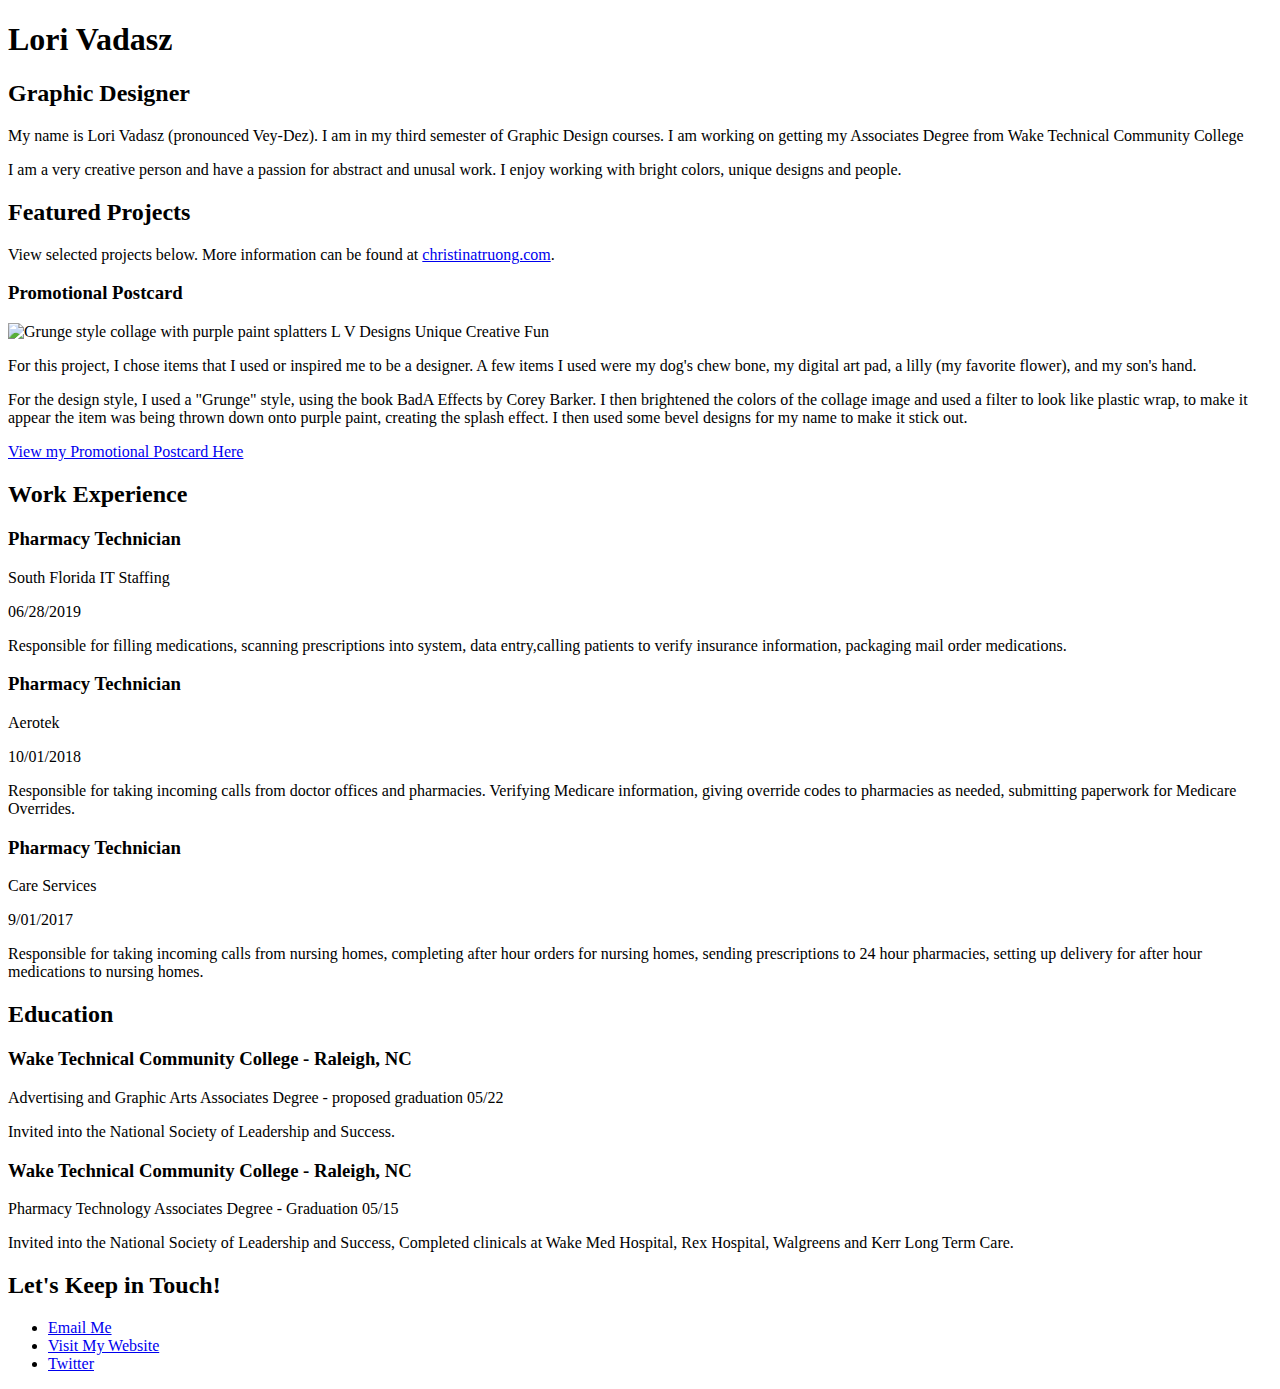
==== index.html @ 9522b6dc "index" ====
<!DOCTYPE html>
<html lang="en">
  <head>
  <link rel="stylesheet" href="index.css">
      <meta charset="UTF-8">
    <meta name="viewport" content="width=device-width, initial-scale=1.0">
    <title>Vadasz Resume</title>
  </head>
  <body>
    <main>
      <!-- ***********************  ABOUT / PROFILE  *********************** -->
      <header>
        <h1>Lori Vadasz</h1>
        <h2>Graphic Designer</h2>

        <p>My name is Lori Vadasz (pronounced Vey-Dez).  I am in my third semester of Graphic Design courses.  I am working on getting my Associates Degree from Wake Technical Community College</p>
        <p>I am a very creative person and have a passion for abstract and unusal work. I enjoy working with bright colors, unique designs and people.</p>
      </header>

      <!-- ********************  PROJECTS / PORTFOLIO  ********************* -->
      <section>
        <h2>Featured Projects</h2>
        <p>View selected projects below. More information can be found at <a href="file:///C:/Users/Lori/Desktop/Lori%20School%20work%20graphic%20arts/semester%204/Web%20Design/Vadasz-intro-lesson1/intro%20website.htm">christinatruong.com</a>.</p>

        <!-- Copy the whole <section> block to add more projects. -->
        <section>
          <h3>Promotional Postcard</h3>
          <img src="images/vdesign.jpg" alt="Grunge style collage with purple paint splatters L V Designs Unique Creative Fun" style="width: 150px">
          <p>For this project, I chose items that I used or inspired me to be a designer. A few items I used were my dog's chew bone, my digital art pad, a lilly (my favorite flower), and my son's hand.</p>
          <p>For the design style, I used a "Grunge" style, using the book BadA Effects by Corey Barker.  I then brightened the colors of the collage image and used a filter to look like plastic wrap, to make it appear the item was being thrown down onto purple paint, creating the splash effect.  I then used some bevel designs for my name to make it stick out.</p>
          <a href="postcard.html"target="_blank">View my Promotional Postcard Here</a>
        </section>
        <!-- End of Project block. -->
      </section>

      <!-- ***********************  WORK EXPERIENCE  *********************** -->
      <section>
        <h2>Work Experience</h2>
        
        <!-- Copy this whole <section> block to add more jobs. -->
        <section>
          <h3>Pharmacy Technician</h3>
          <p>South Florida IT Staffing</p>
          <p>06/28/2019</p>
          <p>Responsible for filling medications, scanning prescriptions into system, data entry,calling patients to verify insurance information, packaging mail order medications.</p>
 
        </section>
        <section>
          <h3>Pharmacy Technician</h3>
          <p>Aerotek</p>
          <p>10/01/2018</p>
          <p>Responsible for taking incoming calls from doctor offices and pharmacies.  Verifying Medicare information, giving override codes to pharmacies as needed, submitting paperwork for Medicare Overrides.</p>
 
        </section>
        <section>
          <h3>Pharmacy Technician</h3>
          <p>Care Services</p>
          <p>9/01/2017</p>
          <p>Responsible for taking incoming calls from nursing homes, completing after hour orders for nursing homes, sending prescriptions to 24 hour pharmacies, setting up delivery for after hour medications to nursing homes.</p>
        </section>
        <!-- End of Job block. -->
      </section>

      <!-- ******************  EDUCATION & CERTIFICATIONS ****************** -->
      <section>
        <h2>Education</h2>

        <!-- Copy this whole <section> block to add more schools. -->
        <section>
          <h3>Wake Technical Community College - Raleigh, NC</h3>
          <p>Advertising and Graphic Arts Associates Degree - proposed graduation 05/22</p>
          <p>Invited into the National Society of Leadership and Success.</p>
        </section>
        <section>
          <h3>Wake Technical Community College - Raleigh, NC</h3>
          <p>Pharmacy Technology Associates Degree - Graduation 05/15</p>
          <p>Invited into the National Society of Leadership and Success, Completed clinicals at Wake Med Hospital, Rex Hospital, Walgreens and Kerr Long Term Care.</p>
        </section>
        <!-- End of School block. -->
      </section>

      <!-- *****************  CONTACT INFO / SOCIAL MEDIA  ***************** -->
      <footer>
        <h2>Let's Keep in Touch!</h2>

        <!-- Social media and contact links. Add or remove any networks. -->
        <ul>
          <li><a href="mailto:lvadasz@my.waketech.edu">Email Me</a></li>
          <li><a href="file:///C:/Users/Lori/Desktop/Lori%20School%20work%20graphic%20arts/semester%204/Web%20Design/Vadasz-intro-lesson1/intro%20website.htm" target="_blank">Visit My Website</a></li>
          <li><a href="https://twitter.com/home?logout=1611598412454" target="_blank">Twitter</a></li>

        </ul>
      </footer>
    </main>
  </body>
</html>
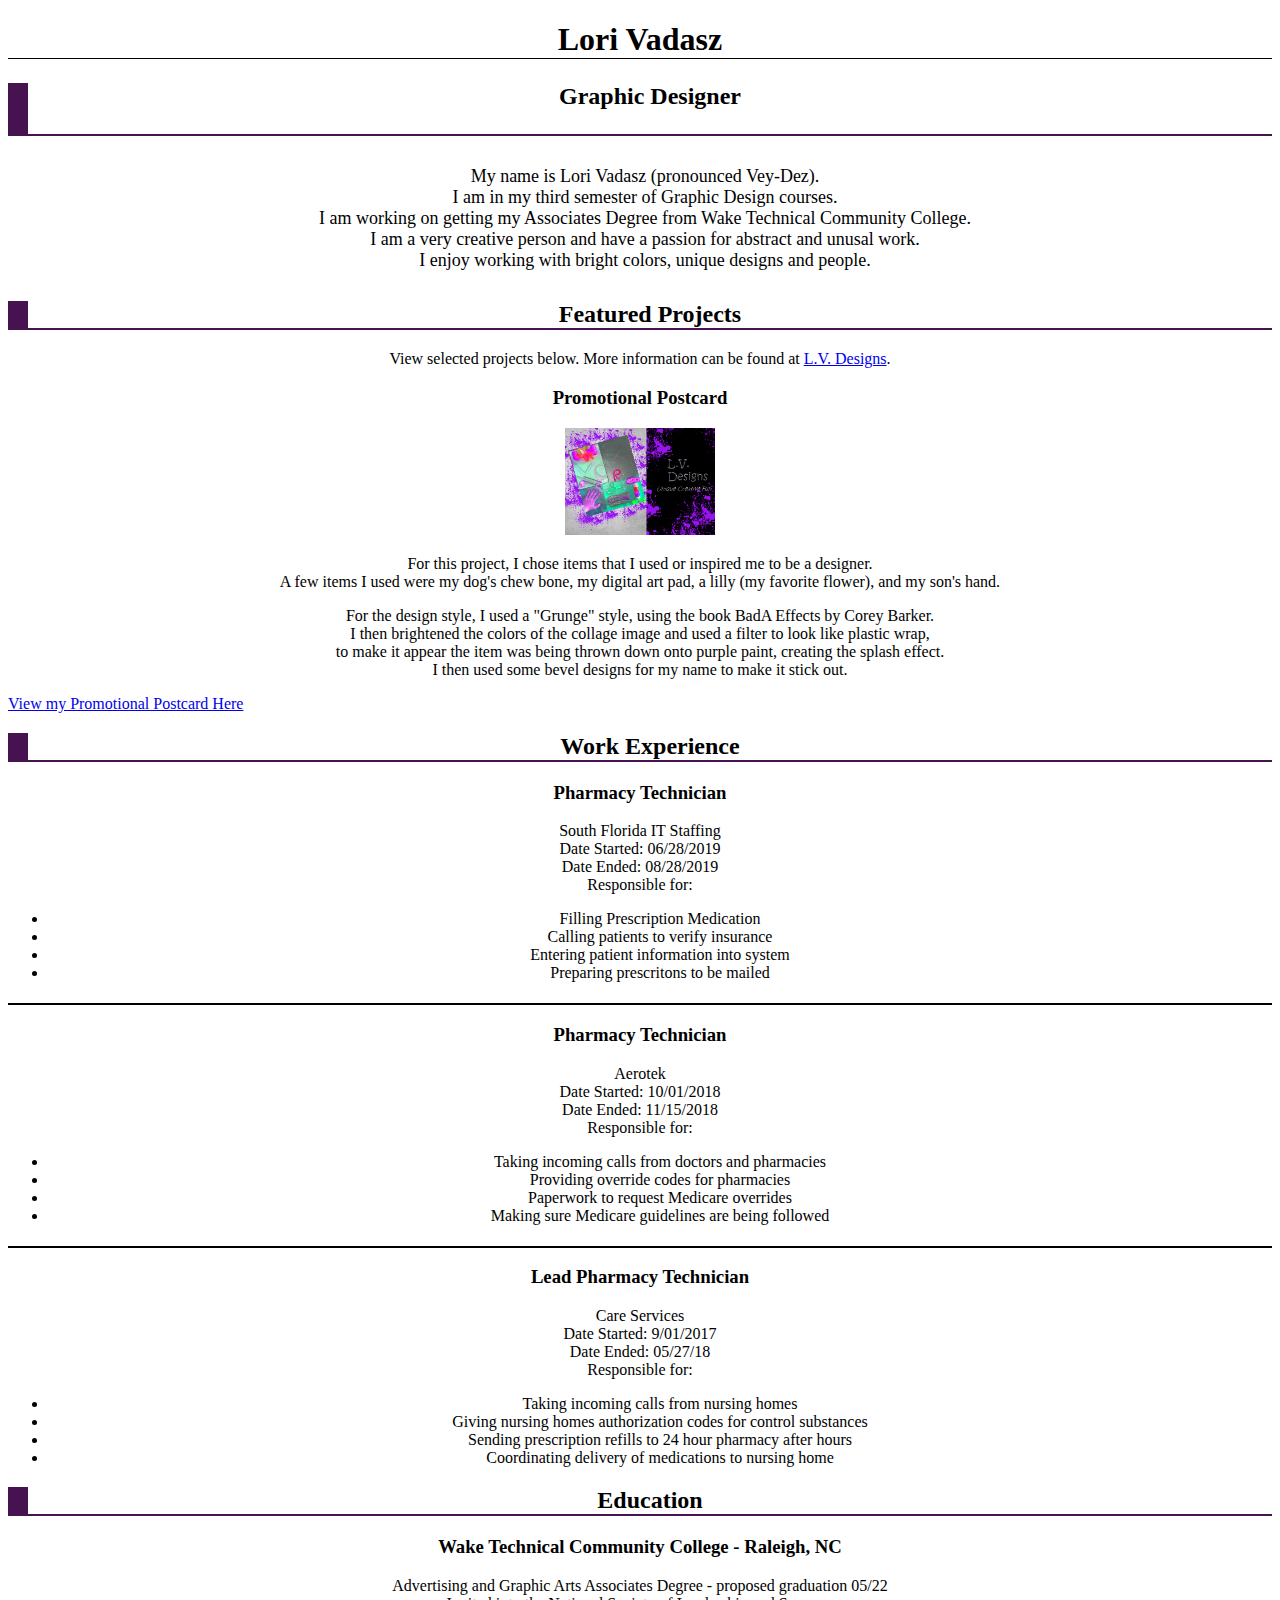
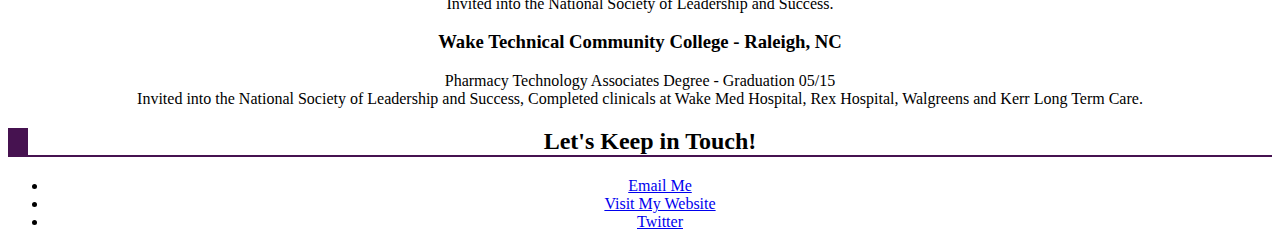
==== commit d801724b: "updated" ====
--- a/index.html
+++ b/index.html
@@ -1,7 +1,13 @@
 <!DOCTYPE html>
 <html lang="en">
   <head>
-  <link rel="stylesheet" href="index.css">
+  <link rel="stylesheet" href="css/mystyle.css">
+  <style>
+    h1 {
+      text-align: center;
+      border-bottom:  1px solid;
+    }
+  </style>
       <meta charset="UTF-8">
     <meta name="viewport" content="width=device-width, initial-scale=1.0">
     <title>Vadasz Resume</title>
@@ -11,23 +17,23 @@
       <!-- ***********************  ABOUT / PROFILE  *********************** -->
       <header>
         <h1>Lori Vadasz</h1>
-        <h2>Graphic Designer</h2>
+       <h2><p class="graphic">Graphic Designer</p></h2>
 
-        <p>My name is Lori Vadasz (pronounced Vey-Dez).  I am in my third semester of Graphic Design courses.  I am working on getting my Associates Degree from Wake Technical Community College</p>
-        <p>I am a very creative person and have a passion for abstract and unusal work. I enjoy working with bright colors, unique designs and people.</p>
+        <p class="body">My name is Lori Vadasz (pronounced Vey-Dez). <br>I am in my third semester of Graphic Design courses. <br> I am working on getting my Associates Degree from Wake Technical Community College.<br>
+        I am a very creative person and have a passion for abstract and unusal work.<br> I enjoy working with bright colors, unique designs and people.</p>
       </header>
 
       <!-- ********************  PROJECTS / PORTFOLIO  ********************* -->
       <section>
         <h2>Featured Projects</h2>
-        <p>View selected projects below. More information can be found at <a href="file:///C:/Users/Lori/Desktop/Lori%20School%20work%20graphic%20arts/semester%204/Web%20Design/Vadasz-intro-lesson1/intro%20website.htm">christinatruong.com</a>.</p>
+        <p class="graphic">View selected projects below. More information can be found at <a href="file:///C:/Users/Lori/Desktop/Lori%20School%20work%20graphic%20arts/semester%204/Web%20Design/Vadasz-intro-lesson1/intro%20website.htm">L.V. Designs</a>.</p>
 
         <!-- Copy the whole <section> block to add more projects. -->
         <section>
           <h3>Promotional Postcard</h3>
-          <img src="images/vdesign.jpg" alt="Grunge style collage with purple paint splatters L V Designs Unique Creative Fun" style="width: 150px">
-          <p>For this project, I chose items that I used or inspired me to be a designer. A few items I used were my dog's chew bone, my digital art pad, a lilly (my favorite flower), and my son's hand.</p>
-          <p>For the design style, I used a "Grunge" style, using the book BadA Effects by Corey Barker.  I then brightened the colors of the collage image and used a filter to look like plastic wrap, to make it appear the item was being thrown down onto purple paint, creating the splash effect.  I then used some bevel designs for my name to make it stick out.</p>
+         <p class="graphic"><img src="images/vdesign.jpg" alt="Grunge style collage with purple paint splatters L V Designs Unique Creative Fun" style="width: 150px"></p>
+          <p class="graphic">For this project, I chose items that I used or inspired me to be a designer.<br> A few items I used were my dog's chew bone, my digital art pad, a lilly (my favorite flower), and my son's hand.</p>
+          <p class="graphic">For the design style, I used a "Grunge" style, using the book BadA Effects by Corey Barker.<br>  I then brightened the colors of the collage image and used a filter to look like plastic wrap,<br> to make it appear the item was being thrown down onto purple paint, creating the splash effect.<br>  I then used some bevel designs for my name to make it stick out.</p>
           <a href="postcard.html"target="_blank">View my Promotional Postcard Here</a>
         </section>
         <!-- End of Project block. -->
@@ -40,24 +46,47 @@
         <!-- Copy this whole <section> block to add more jobs. -->
         <section>
           <h3>Pharmacy Technician</h3>
-          <p>South Florida IT Staffing</p>
-          <p>06/28/2019</p>
-          <p>Responsible for filling medications, scanning prescriptions into system, data entry,calling patients to verify insurance information, packaging mail order medications.</p>
- 
+          <p class="graphic">South Florida IT Staffing<br>
+          Date Started: 06/28/2019<br>
+          Date Ended: 08/28/2019<br>
+         Responsible for:</p>
+         <ul>
+          <li>Filling Prescription Medication</li>
+          <li>Calling patients to verify insurance</li>
+          <li>Entering patient information into system</li>
+          <li>Preparing prescritons to be mailed</li>
+                  </ul>
+ <p class="border"></p>
         </section>
         <section>
           <h3>Pharmacy Technician</h3>
-          <p>Aerotek</p>
-          <p>10/01/2018</p>
-          <p>Responsible for taking incoming calls from doctor offices and pharmacies.  Verifying Medicare information, giving override codes to pharmacies as needed, submitting paperwork for Medicare Overrides.</p>
- 
+          <p class="graphic">Aerotek<br>
+          Date Started: 10/01/2018<br>
+          Date Ended: 11/15/2018<br>
+          Responsible for:</p> 
+          <ul>
+            <li>Taking incoming calls from doctors and pharmacies</li>
+            <li>Providing override codes for pharmacies</li>
+            <li>Paperwork to request Medicare overrides</li>
+            <li>Making sure Medicare guidelines are being followed</li>
+                    </ul>
+   <p class="border"></p>
         </section>
         <section>
-          <h3>Pharmacy Technician</h3>
-          <p>Care Services</p>
-          <p>9/01/2017</p>
-          <p>Responsible for taking incoming calls from nursing homes, completing after hour orders for nursing homes, sending prescriptions to 24 hour pharmacies, setting up delivery for after hour medications to nursing homes.</p>
+          <h3>Lead Pharmacy Technician</h3>
+          <p class="graphic">Care Services<br>
+          Date Started: 9/01/2017<br>
+          Date Ended: 05/27/18<br>
+          Responsible for:</p>  
+          <ul>
+            <li>Taking incoming calls from nursing homes</li>
+            <li>Giving nursing homes authorization codes for control substances</li>
+            <li>Sending prescription refills to 24 hour pharmacy after hours</li>
+            <li>Coordinating delivery of medications to nursing home</li>
+                    </ul>
+   
         </section>
+
         <!-- End of Job block. -->
       </section>
 
@@ -68,13 +97,13 @@
         <!-- Copy this whole <section> block to add more schools. -->
         <section>
           <h3>Wake Technical Community College - Raleigh, NC</h3>
-          <p>Advertising and Graphic Arts Associates Degree - proposed graduation 05/22</p>
-          <p>Invited into the National Society of Leadership and Success.</p>
+          <p class="graphic">Advertising and Graphic Arts Associates Degree - proposed graduation 05/22<br>
+          Invited into the National Society of Leadership and Success.</p>
         </section>
         <section>
           <h3>Wake Technical Community College - Raleigh, NC</h3>
-          <p>Pharmacy Technology Associates Degree - Graduation 05/15</p>
-          <p>Invited into the National Society of Leadership and Success, Completed clinicals at Wake Med Hospital, Rex Hospital, Walgreens and Kerr Long Term Care.</p>
+          <p class="graphic">Pharmacy Technology Associates Degree - Graduation 05/15<br>
+          Invited into the National Society of Leadership and Success, Completed clinicals at Wake Med Hospital, Rex Hospital, Walgreens and Kerr Long Term Care.</p>
         </section>
         <!-- End of School block. -->
       </section>
--- a/css/mystyle.css
+++ b/css/mystyle.css
@@ -0,0 +1,136 @@
+<!DOCTYPE html>
+<html lang="en">
+  <head>
+ <style>
+ h1 {
+    text-align: center;
+
+ }
+
+ p.graphic {
+   text-align: center;
+
+ }
+
+ p.body {
+   text-align: center;
+   padding: 10px;
+   font-size: 18px;
+   margin: auto;  
+   padding-left: 20px;
+ }
+ h2 {
+   text-align: center;
+   border-left-style: solid;
+      border-left-width: 20px;
+   border-left-color: rgb(70, 18, 80);
+border-bottom-style: solid;
+border-bottom-width: 2px;
+border-bottom-color:rgb(70, 18, 80);
+ }
+
+ h3 {
+   text-align: center;
+ }
+li {
+  text-align: center;
+
+}
+p.border {
+  border-bottom-style: solid;
+  border-bottom-width: 2px;
+  border-bottom-color: black;
+  padding-bottom: 5px;
+}
+      <meta charset="UTF-8">
+    <meta name="viewport" content="width=device-width, initial-scale=1.0">
+    <title>Vadasz Resume</title>
+  </head>
+  <body>
+    <main>
+      <!-- ***********************  ABOUT / PROFILE  *********************** -->
+      <header>
+        <h1>Lori Vadasz</h1>
+        <h2>Graphic Designer</h2>
+
+        <p>My name is Lori Vadasz (pronounced Vey-Dez).  I am in my third semester of Graphic Design courses.  I am working on getting my Associates Degree from Wake Technical Community College</p>
+        <p>I am a very creative person and have a passion for abstract and unusal work. I enjoy working with bright colors, unique designs and people.</p>
+      </header>
+
+      <!-- ********************  PROJECTS / PORTFOLIO  ********************* -->
+      <section>
+        <h2>Featured Projects</h2>
+        <p>View selected projects below. More information can be found at <a href="file:///C:/Users/Lori/Desktop/Lori%20School%20work%20graphic%20arts/semester%204/Web%20Design/Vadasz-intro-lesson1/intro%20website.htm">christinatruong.com</a>.</p>
+
+        <!-- Copy the whole <section> block to add more projects. -->
+        <section>
+          <h3>Promotional Postcard</h3>
+          <img src="images/vdesign.jpg" alt="Grunge style collage with purple paint splatters L V Designs Unique Creative Fun" style="width: 150px">
+          <p>For this project, I chose items that I used or inspired me to be a designer. A few items I used were my dog's chew bone, my digital art pad, a lilly (my favorite flower), and my son's hand.</p>
+          <p>For the design style, I used a "Grunge" style, using the book BadA Effects by Corey Barker.  I then brightened the colors of the collage image and used a filter to look like plastic wrap, to make it appear the item was being thrown down onto purple paint, creating the splash effect.  I then used some bevel designs for my name to make it stick out.</p>
+          <a href="postcard.html"target="_blank">View my Promotional Postcard Here</a>
+        </section>
+        <!-- End of Project block. -->
+      </section>
+
+      <!-- ***********************  WORK EXPERIENCE  *********************** -->
+      <section>
+        <h2>Work Experience</h2>
+        
+        <!-- Copy this whole <section> block to add more jobs. -->
+        <section>
+          <h3>Pharmacy Technician</h3>
+          <p>South Florida IT Staffing</p>
+          <p>06/28/2019</p>
+          <p>Responsible for filling medications, scanning prescriptions into system, data entry,calling patients to verify insurance information, packaging mail order medications.</p>
+ 
+        </section>
+        <section>
+          <h3>Pharmacy Technician</h3>
+          <p>Aerotek</p>
+          <p>10/01/2018</p>
+          <p>Responsible for taking incoming calls from doctor offices and pharmacies.  Verifying Medicare information, giving override codes to pharmacies as needed, submitting paperwork for Medicare Overrides.</p>
+ 
+        </section>
+        <section>
+          <h3>Pharmacy Technician</h3>
+          <p>Care Services</p>
+          <p>9/01/2017</p>
+          <p>Responsible for taking incoming calls from nursing homes, completing after hour orders for nursing homes, sending prescriptions to 24 hour pharmacies, setting up delivery for after hour medications to nursing homes.</p>
+        </section>
+        <!-- End of Job block. -->
+      </section>
+
+      <!-- ******************  EDUCATION & CERTIFICATIONS ****************** -->
+      <section>
+        <h2>Education</h2>
+
+        <!-- Copy this whole <section> block to add more schools. -->
+        <section>
+          <h3>Wake Technical Community College - Raleigh, NC</h3>
+          <p>Advertising and Graphic Arts Associates Degree - proposed graduation 05/22</p>
+          <p>Invited into the National Society of Leadership and Success.</p>
+        </section>
+        <section>
+          <h3>Wake Technical Community College - Raleigh, NC</h3>
+          <p>Pharmacy Technology Associates Degree - Graduation 05/15</p>
+          <p>Invited into the National Society of Leadership and Success, Completed clinicals at Wake Med Hospital, Rex Hospital, Walgreens and Kerr Long Term Care.</p>
+        </section>
+        <!-- End of School block. -->
+      </section>
+
+      <!-- *****************  CONTACT INFO / SOCIAL MEDIA  ***************** -->
+      <footer>
+        <h2>Let's Keep in Touch!</h2>
+
+        <!-- Social media and contact links. Add or remove any networks. -->
+        <ul>
+          <li><a href="mailto:lvadasz@my.waketech.edu">Email Me</a></li>
+          <li><a href="file:///C:/Users/Lori/Desktop/Lori%20School%20work%20graphic%20arts/semester%204/Web%20Design/Vadasz-intro-lesson1/intro%20website.htm" target="_blank">Visit My Website</a></li>
+          <li><a href="https://twitter.com/home?logout=1611598412454" target="_blank">Twitter</a></li>
+
+        </ul>
+      </footer>
+    </main>
+  </body>
+</html>
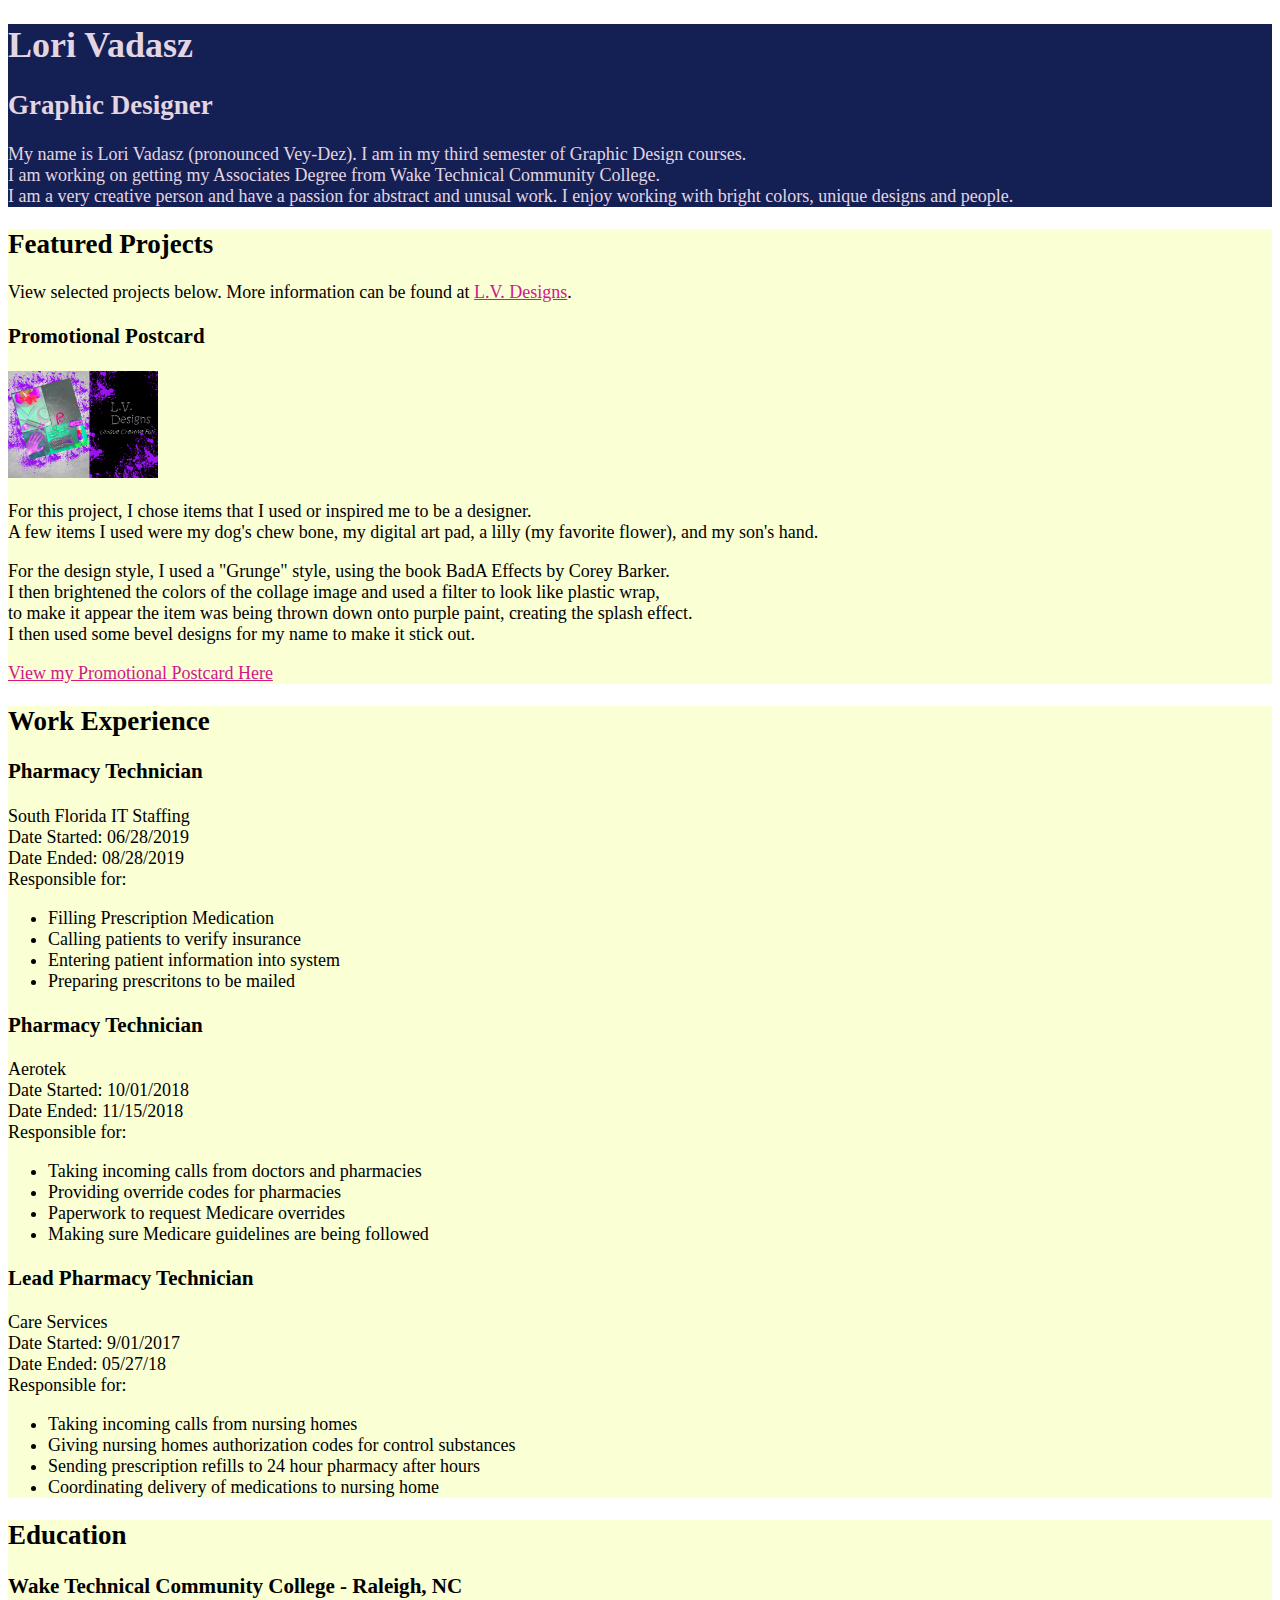
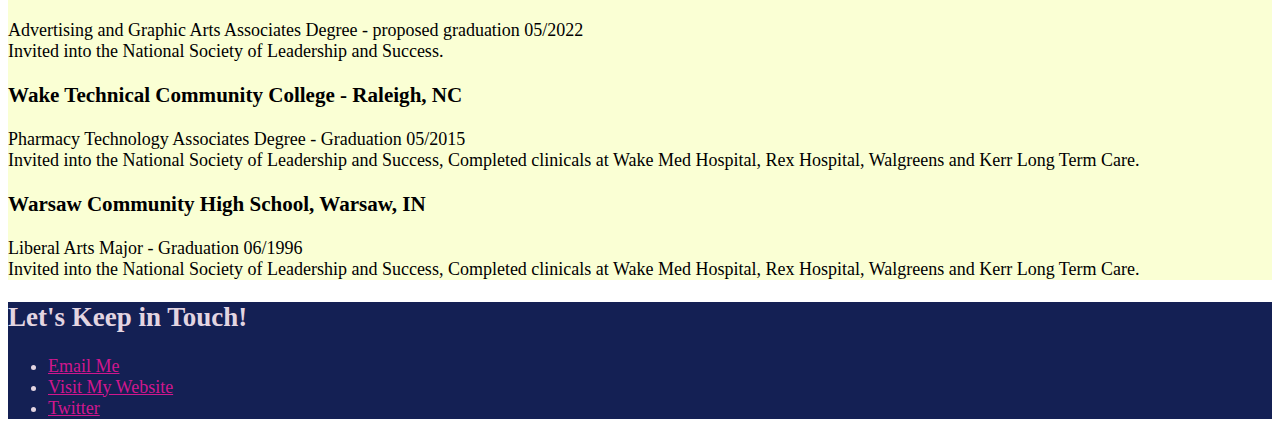
==== commit 14141a60: "updated" ====
--- a/index.html
+++ b/index.html
@@ -3,11 +3,13 @@
   <head>
   <link rel="stylesheet" href="css/mystyle.css">
   <style>
-    h1 {
-      text-align: center;
-      border-bottom:  1px solid;
+    a:visited {
+      color: #b67a99;
     }
-  </style>
+    a:link {
+      color:#d0178e;
+    }
+    </style>
       <meta charset="UTF-8">
     <meta name="viewport" content="width=device-width, initial-scale=1.0">
     <title>Vadasz Resume</title>
@@ -17,14 +19,14 @@
       <!-- ***********************  ABOUT / PROFILE  *********************** -->
       <header>
         <h1>Lori Vadasz</h1>
-       <h2><p class="graphic">Graphic Designer</p></h2>
+       <h2>Graphic Designer</h2>
 
-        <p class="body">My name is Lori Vadasz (pronounced Vey-Dez). <br>I am in my third semester of Graphic Design courses. <br> I am working on getting my Associates Degree from Wake Technical Community College.<br>
-        I am a very creative person and have a passion for abstract and unusal work.<br> I enjoy working with bright colors, unique designs and people.</p>
+        <p class="body">My name is Lori Vadasz (pronounced Vey-Dez). I am in my third semester of Graphic Design courses. <br> I am working on getting my Associates Degree from Wake Technical Community College.<br>
+        I am a very creative person and have a passion for abstract and unusal work. I enjoy working with bright colors, unique designs and people.</p>
       </header>
 
       <!-- ********************  PROJECTS / PORTFOLIO  ********************* -->
-      <section>
+      <section class="project">
         <h2>Featured Projects</h2>
         <p class="graphic">View selected projects below. More information can be found at <a href="file:///C:/Users/Lori/Desktop/Lori%20School%20work%20graphic%20arts/semester%204/Web%20Design/Vadasz-intro-lesson1/intro%20website.htm">L.V. Designs</a>.</p>
 
@@ -40,13 +42,13 @@
       </section>
 
       <!-- ***********************  WORK EXPERIENCE  *********************** -->
-      <section>
+      <section class="work">
         <h2>Work Experience</h2>
         
         <!-- Copy this whole <section> block to add more jobs. -->
         <section>
           <h3>Pharmacy Technician</h3>
-          <p class="graphic">South Florida IT Staffing<br>
+          <p>South Florida IT Staffing<br>
           Date Started: 06/28/2019<br>
           Date Ended: 08/28/2019<br>
          Responsible for:</p>
@@ -56,11 +58,10 @@
           <li>Entering patient information into system</li>
           <li>Preparing prescritons to be mailed</li>
                   </ul>
- <p class="border"></p>
         </section>
         <section>
           <h3>Pharmacy Technician</h3>
-          <p class="graphic">Aerotek<br>
+          <p>Aerotek<br>
           Date Started: 10/01/2018<br>
           Date Ended: 11/15/2018<br>
           Responsible for:</p> 
@@ -70,11 +71,11 @@
             <li>Paperwork to request Medicare overrides</li>
             <li>Making sure Medicare guidelines are being followed</li>
                     </ul>
-   <p class="border"></p>
+  
         </section>
         <section>
           <h3>Lead Pharmacy Technician</h3>
-          <p class="graphic">Care Services<br>
+          <p>Care Services<br>
           Date Started: 9/01/2017<br>
           Date Ended: 05/27/18<br>
           Responsible for:</p>  
@@ -91,18 +92,23 @@
       </section>
 
       <!-- ******************  EDUCATION & CERTIFICATIONS ****************** -->
-      <section>
+      <section class="education">
         <h2>Education</h2>
 
         <!-- Copy this whole <section> block to add more schools. -->
         <section>
           <h3>Wake Technical Community College - Raleigh, NC</h3>
-          <p class="graphic">Advertising and Graphic Arts Associates Degree - proposed graduation 05/22<br>
+          <p>Advertising and Graphic Arts Associates Degree - proposed graduation 05/2022<br>
           Invited into the National Society of Leadership and Success.</p>
         </section>
         <section>
           <h3>Wake Technical Community College - Raleigh, NC</h3>
-          <p class="graphic">Pharmacy Technology Associates Degree - Graduation 05/15<br>
+          <p>Pharmacy Technology Associates Degree - Graduation 05/2015<br>
+          Invited into the National Society of Leadership and Success, Completed clinicals at Wake Med Hospital, Rex Hospital, Walgreens and Kerr Long Term Care.</p>
+        </section>
+        <section>
+          <h3>Warsaw Community High School, Warsaw, IN</h3>
+          <p>Liberal Arts Major - Graduation 06/1996<br>
           Invited into the National Society of Leadership and Success, Completed clinicals at Wake Med Hospital, Rex Hospital, Walgreens and Kerr Long Term Care.</p>
         </section>
         <!-- End of School block. -->
--- a/css/mystyle.css
+++ b/css/mystyle.css
@@ -1,136 +1,59 @@
-<!DOCTYPE html>
-<html lang="en">
-  <head>
- <style>
- h1 {
-    text-align: center;
+/* Colors
+#ed7b03 - orange (goes w/purple)
+#301096 -purple (goes w/orange)
+#78d5ec - skyblue (goes w/outerspace)
+#294f5d - outer space (goes w/skyblue)
+#f6ea86 - Yellow (goes w/purple heart)
+#6732c2 - purple heart (goes w/yellow and robin egg blue and piggy pink)
+#4debe7 - robin egg blue (goes w/purple heart)
+#e3d5e1 - piggy pink (goes with purple heart)
+#4a4faa - blue violet (goes with aquamarine)
+#aff6f5 - aquamarine (goes with blue violet)
+#b67a99 - mauvelous (goes w/midnight blue)
+#142054 - midnight blue (goes with mauvelous)
+#faffd4 - spring green
+*/
 
- }
 
- p.graphic {
-   text-align: center;
+/* Global
+--------------------*/
+ body {
+     font-size: 18px;
+   }
 
- }
 
- p.body {
-   text-align: center;
-   padding: 10px;
-   font-size: 18px;
-   margin: auto;  
-   padding-left: 20px;
- }
- h2 {
-   text-align: center;
-   border-left-style: solid;
-      border-left-width: 20px;
-   border-left-color: rgb(70, 18, 80);
-border-bottom-style: solid;
-border-bottom-width: 2px;
-border-bottom-color:rgb(70, 18, 80);
- }
+     /* Profile
+--------------------*/
+header {
+  background-color:#142054;
+  color:#e3d5e1;
+  
+}
 
- h3 {
-   text-align: center;
- }
-li {
-  text-align: center;
+/* Projects
+--------------------*/
+.project {
+  background-color:#faffd4;
+  
+}
+
+
+/* Work
+--------------------*/
+.work {
+  background-color: #faffd4;
+}
+
+
+/* Education
+--------------------*/
+.education {
+  background-color: #faffd4;
 
 }
-p.border {
-  border-bottom-style: solid;
-  border-bottom-width: 2px;
-  border-bottom-color: black;
-  padding-bottom: 5px;
-}
-      <meta charset="UTF-8">
-    <meta name="viewport" content="width=device-width, initial-scale=1.0">
-    <title>Vadasz Resume</title>
-  </head>
-  <body>
-    <main>
-      <!-- ***********************  ABOUT / PROFILE  *********************** -->
-      <header>
-        <h1>Lori Vadasz</h1>
-        <h2>Graphic Designer</h2>
-
-        <p>My name is Lori Vadasz (pronounced Vey-Dez).  I am in my third semester of Graphic Design courses.  I am working on getting my Associates Degree from Wake Technical Community College</p>
-        <p>I am a very creative person and have a passion for abstract and unusal work. I enjoy working with bright colors, unique designs and people.</p>
-      </header>
-
-      <!-- ********************  PROJECTS / PORTFOLIO  ********************* -->
-      <section>
-        <h2>Featured Projects</h2>
-        <p>View selected projects below. More information can be found at <a href="file:///C:/Users/Lori/Desktop/Lori%20School%20work%20graphic%20arts/semester%204/Web%20Design/Vadasz-intro-lesson1/intro%20website.htm">christinatruong.com</a>.</p>
-
-        <!-- Copy the whole <section> block to add more projects. -->
-        <section>
-          <h3>Promotional Postcard</h3>
-          <img src="images/vdesign.jpg" alt="Grunge style collage with purple paint splatters L V Designs Unique Creative Fun" style="width: 150px">
-          <p>For this project, I chose items that I used or inspired me to be a designer. A few items I used were my dog's chew bone, my digital art pad, a lilly (my favorite flower), and my son's hand.</p>
-          <p>For the design style, I used a "Grunge" style, using the book BadA Effects by Corey Barker.  I then brightened the colors of the collage image and used a filter to look like plastic wrap, to make it appear the item was being thrown down onto purple paint, creating the splash effect.  I then used some bevel designs for my name to make it stick out.</p>
-          <a href="postcard.html"target="_blank">View my Promotional Postcard Here</a>
-        </section>
-        <!-- End of Project block. -->
-      </section>
-
-      <!-- ***********************  WORK EXPERIENCE  *********************** -->
-      <section>
-        <h2>Work Experience</h2>
-        
-        <!-- Copy this whole <section> block to add more jobs. -->
-        <section>
-          <h3>Pharmacy Technician</h3>
-          <p>South Florida IT Staffing</p>
-          <p>06/28/2019</p>
-          <p>Responsible for filling medications, scanning prescriptions into system, data entry,calling patients to verify insurance information, packaging mail order medications.</p>
+/* Contact
+--------------------*/
+footer {
+  background-color:#142054;
+  color: #e3d5e1
  
-        </section>
-        <section>
-          <h3>Pharmacy Technician</h3>
-          <p>Aerotek</p>
-          <p>10/01/2018</p>
-          <p>Responsible for taking incoming calls from doctor offices and pharmacies.  Verifying Medicare information, giving override codes to pharmacies as needed, submitting paperwork for Medicare Overrides.</p>
- 
-        </section>
-        <section>
-          <h3>Pharmacy Technician</h3>
-          <p>Care Services</p>
-          <p>9/01/2017</p>
-          <p>Responsible for taking incoming calls from nursing homes, completing after hour orders for nursing homes, sending prescriptions to 24 hour pharmacies, setting up delivery for after hour medications to nursing homes.</p>
-        </section>
-        <!-- End of Job block. -->
-      </section>
-
-      <!-- ******************  EDUCATION & CERTIFICATIONS ****************** -->
-      <section>
-        <h2>Education</h2>
-
-        <!-- Copy this whole <section> block to add more schools. -->
-        <section>
-          <h3>Wake Technical Community College - Raleigh, NC</h3>
-          <p>Advertising and Graphic Arts Associates Degree - proposed graduation 05/22</p>
-          <p>Invited into the National Society of Leadership and Success.</p>
-        </section>
-        <section>
-          <h3>Wake Technical Community College - Raleigh, NC</h3>
-          <p>Pharmacy Technology Associates Degree - Graduation 05/15</p>
-          <p>Invited into the National Society of Leadership and Success, Completed clinicals at Wake Med Hospital, Rex Hospital, Walgreens and Kerr Long Term Care.</p>
-        </section>
-        <!-- End of School block. -->
-      </section>
-
-      <!-- *****************  CONTACT INFO / SOCIAL MEDIA  ***************** -->
-      <footer>
-        <h2>Let's Keep in Touch!</h2>
-
-        <!-- Social media and contact links. Add or remove any networks. -->
-        <ul>
-          <li><a href="mailto:lvadasz@my.waketech.edu">Email Me</a></li>
-          <li><a href="file:///C:/Users/Lori/Desktop/Lori%20School%20work%20graphic%20arts/semester%204/Web%20Design/Vadasz-intro-lesson1/intro%20website.htm" target="_blank">Visit My Website</a></li>
-          <li><a href="https://twitter.com/home?logout=1611598412454" target="_blank">Twitter</a></li>
-
-        </ul>
-      </footer>
-    </main>
-  </body>
-</html>
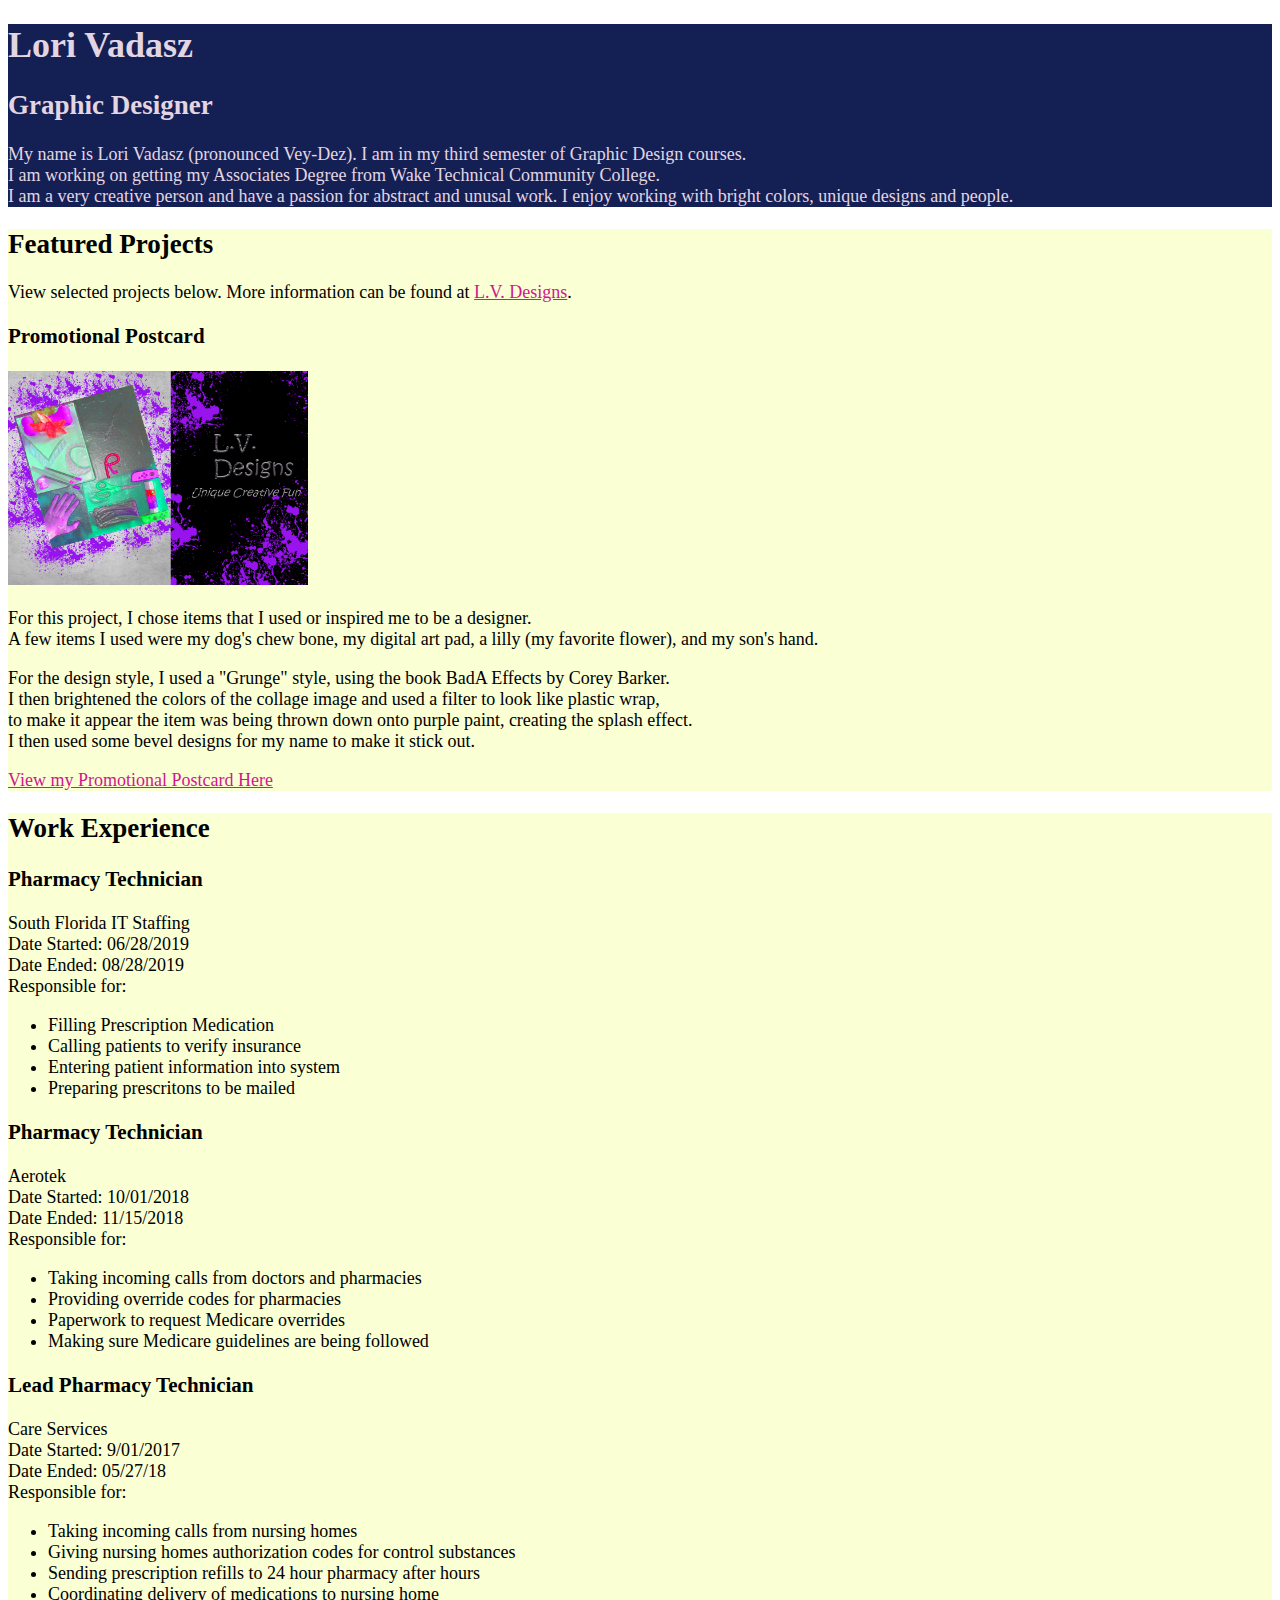
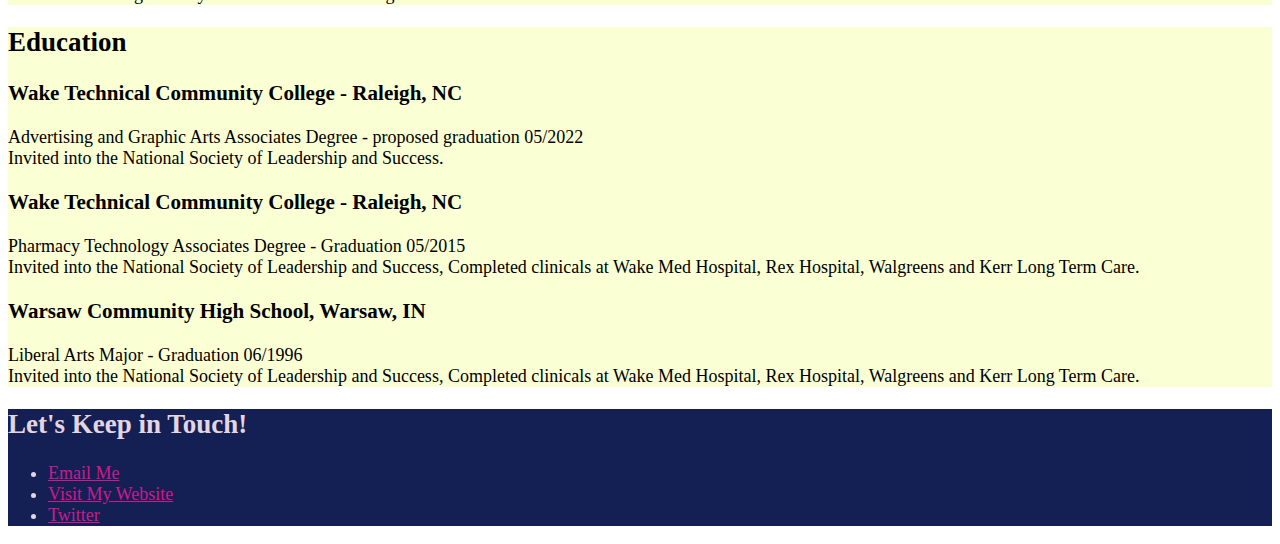
==== commit fb96de02: "updated css" ====
--- a/index.html
+++ b/index.html
@@ -28,12 +28,12 @@
       <!-- ********************  PROJECTS / PORTFOLIO  ********************* -->
       <section class="project">
         <h2>Featured Projects</h2>
-        <p class="graphic">View selected projects below. More information can be found at <a href="file:///C:/Users/Lori/Desktop/Lori%20School%20work%20graphic%20arts/semester%204/Web%20Design/Vadasz-intro-lesson1/intro%20website.htm">L.V. Designs</a>.</p>
+        <p>View selected projects below. More information can be found at <a href="file:///C:/Users/Lori/Desktop/Lori%20School%20work%20graphic%20arts/semester%204/Web%20Design/Vadasz-intro-lesson1/intro%20website.htm">L.V. Designs</a>.</p>
 
         <!-- Copy the whole <section> block to add more projects. -->
         <section>
           <h3>Promotional Postcard</h3>
-         <p class="graphic"><img src="images/vdesign.jpg" alt="Grunge style collage with purple paint splatters L V Designs Unique Creative Fun" style="width: 150px"></p>
+         <p><img src="images/vdesign.jpg" alt="Grunge style collage with purple paint splatters L V Designs Unique Creative Fun"></p>
           <p class="graphic">For this project, I chose items that I used or inspired me to be a designer.<br> A few items I used were my dog's chew bone, my digital art pad, a lilly (my favorite flower), and my son's hand.</p>
           <p class="graphic">For the design style, I used a "Grunge" style, using the book BadA Effects by Corey Barker.<br>  I then brightened the colors of the collage image and used a filter to look like plastic wrap,<br> to make it appear the item was being thrown down onto purple paint, creating the splash effect.<br>  I then used some bevel designs for my name to make it stick out.</p>
           <a href="postcard.html"target="_blank">View my Promotional Postcard Here</a>
--- a/css/mystyle.css
+++ b/css/mystyle.css
@@ -19,6 +19,9 @@
 --------------------*/
  body {
      font-size: 18px;
+   }
+   img {
+     width: 300px;
    }
 
 
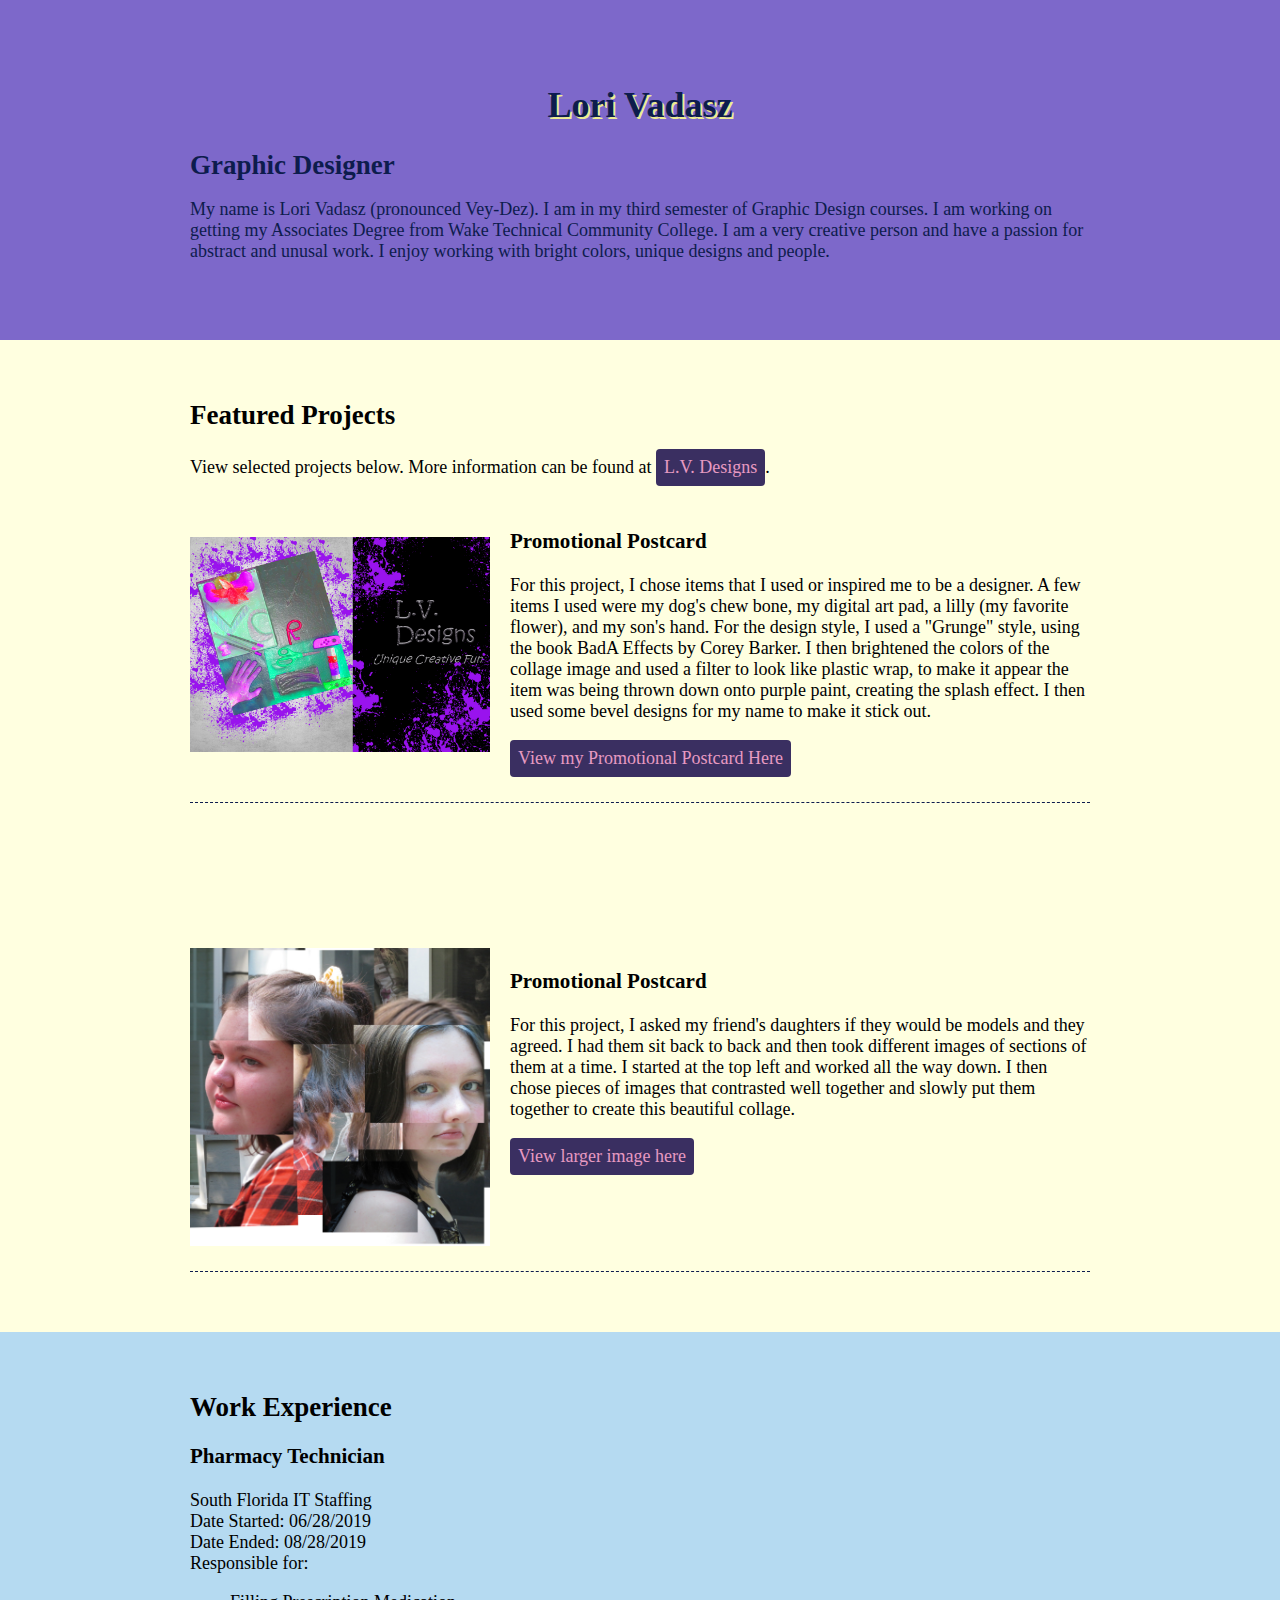
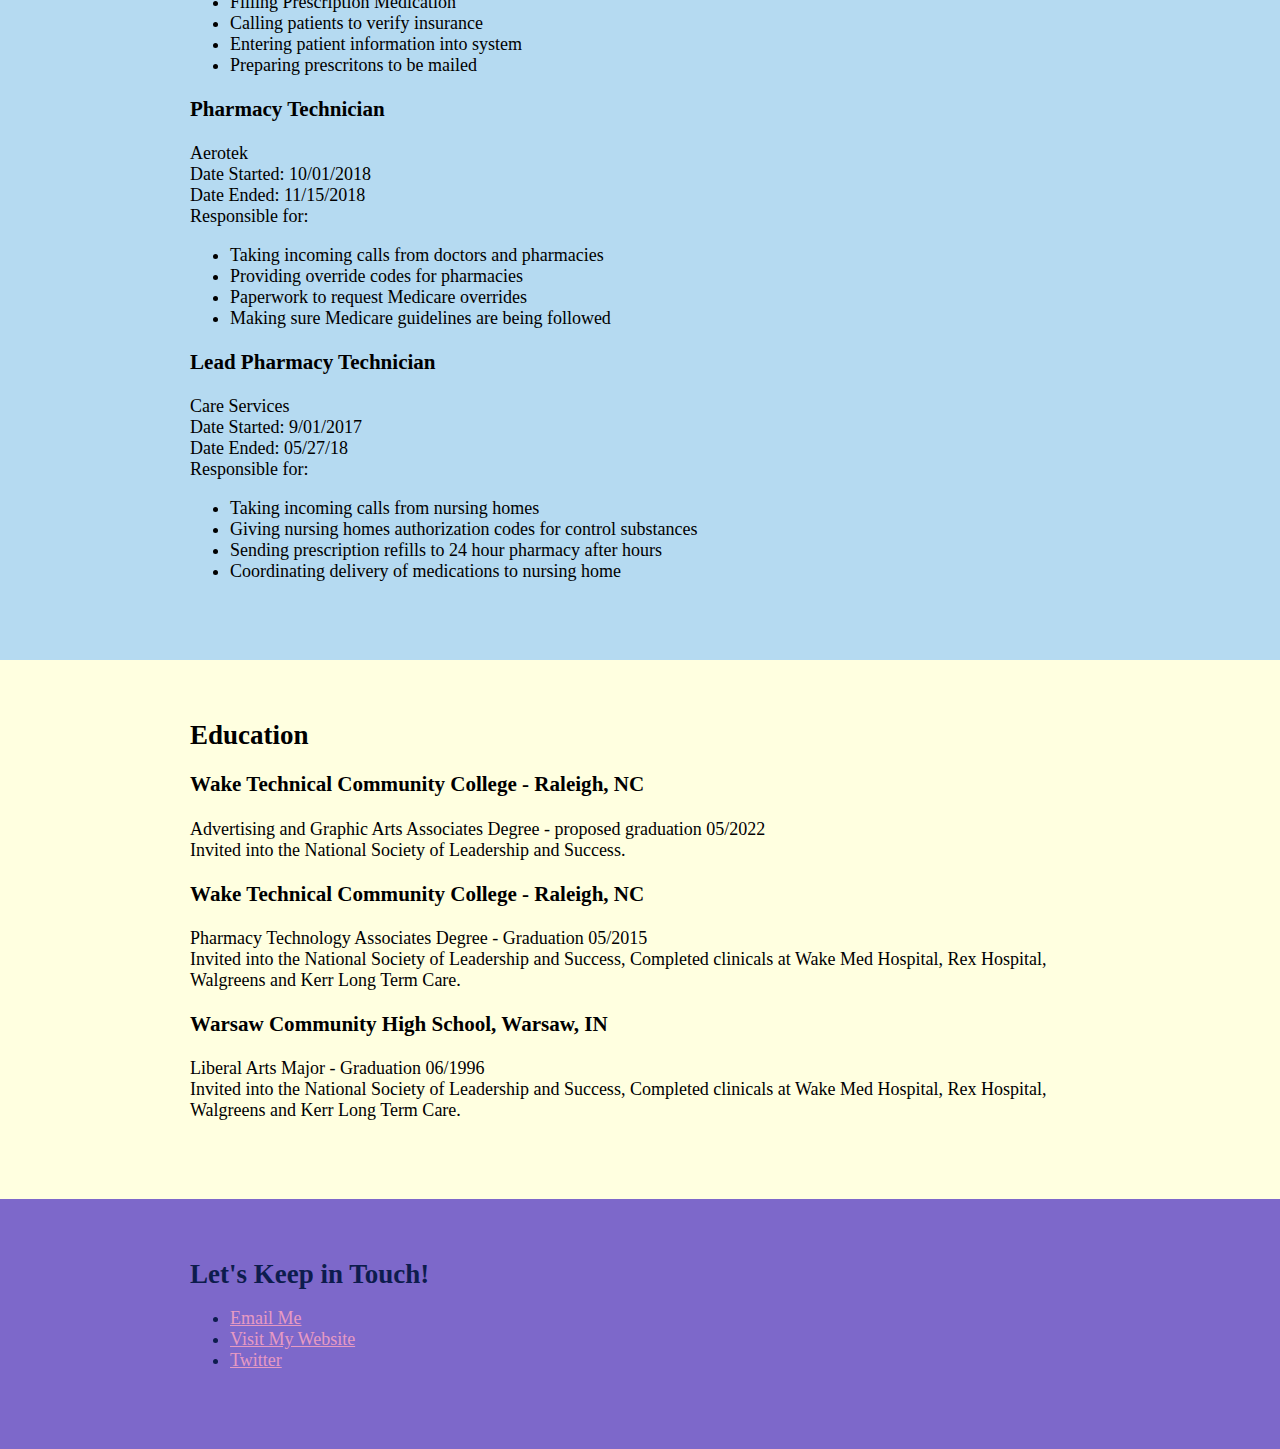
==== commit a320f591: "css updates" ====
--- a/index.html
+++ b/index.html
@@ -4,11 +4,11 @@
   <link rel="stylesheet" href="css/mystyle.css">
   <style>
     a:visited {
-      color: #b67a99;
+      color: rgb(181, 218, 241);
     }
     a:link {
-      color:#d0178e;
-    }
+      color: #e79ac2;
+          }
     </style>
       <meta charset="UTF-8">
     <meta name="viewport" content="width=device-width, initial-scale=1.0">
@@ -18,31 +18,45 @@
     <main>
       <!-- ***********************  ABOUT / PROFILE  *********************** -->
       <header>
+        <div class="wrap">
         <h1>Lori Vadasz</h1>
        <h2>Graphic Designer</h2>
-
-        <p class="body">My name is Lori Vadasz (pronounced Vey-Dez). I am in my third semester of Graphic Design courses. <br> I am working on getting my Associates Degree from Wake Technical Community College.<br>
+        <p class="body">My name is Lori Vadasz (pronounced Vey-Dez). I am in my third semester of Graphic Design courses. I am working on getting my Associates Degree from Wake Technical Community College.
         I am a very creative person and have a passion for abstract and unusal work. I enjoy working with bright colors, unique designs and people.</p>
+      </div>
       </header>
 
       <!-- ********************  PROJECTS / PORTFOLIO  ********************* -->
-      <section class="project">
+      <section class="project-color">
+        <div class="wrap">
         <h2>Featured Projects</h2>
-        <p>View selected projects below. More information can be found at <a href="file:///C:/Users/Lori/Desktop/Lori%20School%20work%20graphic%20arts/semester%204/Web%20Design/Vadasz-intro-lesson1/intro%20website.htm">L.V. Designs</a>.</p>
+        <p>View selected projects below. More information can be found at <a href="file:///C:/Users/Lori/Desktop/Lori%20School%20work%20graphic%20arts/semester%204/Web%20Design/Vadasz-intro-lesson1/intro%20website.htm" class="button">L.V. Designs</a>.</p>
 
         <!-- Copy the whole <section> block to add more projects. -->
-        <section>
+        <section class="project-items">
+          <img src="images/vdesign.jpg" alt="Grunge style collage with purple paint splatters L V Designs Unique Creative Fun">
           <h3>Promotional Postcard</h3>
-         <p><img src="images/vdesign.jpg" alt="Grunge style collage with purple paint splatters L V Designs Unique Creative Fun"></p>
-          <p class="graphic">For this project, I chose items that I used or inspired me to be a designer.<br> A few items I used were my dog's chew bone, my digital art pad, a lilly (my favorite flower), and my son's hand.</p>
-          <p class="graphic">For the design style, I used a "Grunge" style, using the book BadA Effects by Corey Barker.<br>  I then brightened the colors of the collage image and used a filter to look like plastic wrap,<br> to make it appear the item was being thrown down onto purple paint, creating the splash effect.<br>  I then used some bevel designs for my name to make it stick out.</p>
-          <a href="postcard.html"target="_blank">View my Promotional Postcard Here</a>
+          <p>For this project, I chose items that I used or inspired me to be a designer.  A few items I used were my dog's chew bone, my digital art pad, a lilly (my favorite flower), and my son's hand. For the design style, I used a "Grunge" style, using the book BadA Effects by Corey Barker. I then brightened the colors of the collage image and used a filter to look like plastic wrap, to make it appear the item was being thrown down onto purple paint, creating the splash effect.  I then used some bevel designs for my name to make it stick out.</p>
+          <a href="postcard.html"target="_blank" class="button">View my Promotional Postcard Here</a>
+       </div>
         </section>
+
+         <!-- Copy the whole <section> block to add more projects. -->
+          <section class="project-color">
+            <div class="wrap">
+          <section class="project-hitems">
+            <img src="images/vadasz-hockney2.jpg" alt="Two Sisters sitting back to back staring at camera">
+            <h3>Promotional Postcard</h3>
+            <p>For this project, I asked my friend's daughters if they would be models and they agreed.  I had them sit back to back and then took different images of sections of them at a time.  I started at the top left and worked all the way down.  I then chose pieces of images that contrasted well together and slowly put them together to create this beautiful collage.</p>
+            <a href="postcard.html"target="_blank" class="button">View larger image here</a>
+         </div>
+          </section>
         <!-- End of Project block. -->
       </section>
 
       <!-- ***********************  WORK EXPERIENCE  *********************** -->
       <section class="work">
+        <div class="wrap">
         <h2>Work Experience</h2>
         
         <!-- Copy this whole <section> block to add more jobs. -->
@@ -85,7 +99,7 @@
             <li>Sending prescription refills to 24 hour pharmacy after hours</li>
             <li>Coordinating delivery of medications to nursing home</li>
                     </ul>
-   
+   </div>
         </section>
 
         <!-- End of Job block. -->
@@ -93,6 +107,7 @@
 
       <!-- ******************  EDUCATION & CERTIFICATIONS ****************** -->
       <section class="education">
+        <div class="wrap">
         <h2>Education</h2>
 
         <!-- Copy this whole <section> block to add more schools. -->
@@ -110,12 +125,14 @@
           <h3>Warsaw Community High School, Warsaw, IN</h3>
           <p>Liberal Arts Major - Graduation 06/1996<br>
           Invited into the National Society of Leadership and Success, Completed clinicals at Wake Med Hospital, Rex Hospital, Walgreens and Kerr Long Term Care.</p>
+       </div>
         </section>
         <!-- End of School block. -->
       </section>
 
       <!-- *****************  CONTACT INFO / SOCIAL MEDIA  ***************** -->
       <footer>
+        <div class="wrap">
         <h2>Let's Keep in Touch!</h2>
 
         <!-- Social media and contact links. Add or remove any networks. -->
@@ -125,6 +142,7 @@
           <li><a href="https://twitter.com/home?logout=1611598412454" target="_blank">Twitter</a></li>
 
         </ul>
+        </div>
       </footer>
     </main>
   </body>
--- a/css/mystyle.css
+++ b/css/mystyle.css
@@ -17,46 +17,103 @@
 
 /* Global
 --------------------*/
+html {
+    box-sizing: border-box;
+}
+*, *:before *:after {
+    box-sizing: inherit;
+}
  body {
      font-size: 18px;
+     margin: 0;
+     padding: 0;
    }
    img {
      width: 300px;
    }
+   h2 {
+       margin: 0;
+   }
+   .button {
+color: #F7FFF7;
+background: #3a2f61;
+text-decoration: none;
+padding: 8px;
+border-radius: 4px;
+display: inline-block;
 
 
+   }
+.wrap {
+  width: 900px;
+  margin: 0 auto;
+  padding: 60px 0;
+
+}
+h1 {
+  text-shadow: 2px 2px rgb(236, 236, 146);
+  text-align: center;
+}
      /* Profile
 --------------------*/
 header {
-  background-color:#142054;
-  color:#e3d5e1;
+background-color: #7d68ca;
+  color: rgb(13, 28, 77);
   
 }
 
 /* Projects
 --------------------*/
-.project {
-  background-color:#faffd4;
+.project-color {
+  background-color:lightyellow;
   
+}
+.project-items {
+    overflow: hidden;
+    border-bottom: 1px dashed rgb(13, 28, 77);
+    padding: 25px 0;
+}
+.project-items img {
+    float: left;
+    margin-right: 20px;
+    margin-top: 8px;
+
+}
+.project-items h3 {
+  margin-top: 0;
+
+}
+.project-hitems {
+  overflow: hidden;
+  border-bottom: 1px dashed rgb(13, 28, 77);
+  padding: 25px 0;
+}
+.project-hitems img {
+  float: left;
+  margin-right: 20px;
+  margin-top: -20;
+}
+.projects-hitems h3 {
+  margin-top: -25px;
 }
 
 
 /* Work
 --------------------*/
 .work {
-  background-color: #faffd4;
+  background-color: rgb(181, 218, 241);
 }
 
 
 /* Education
 --------------------*/
 .education {
-  background-color: #faffd4;
+  background-color: lightyellow;
 
 }
 /* Contact
 --------------------*/
 footer {
-  background-color:#142054;
-  color: #e3d5e1
+    background-color: #7d68ca;
+    color: rgb(13, 28, 77);
  
